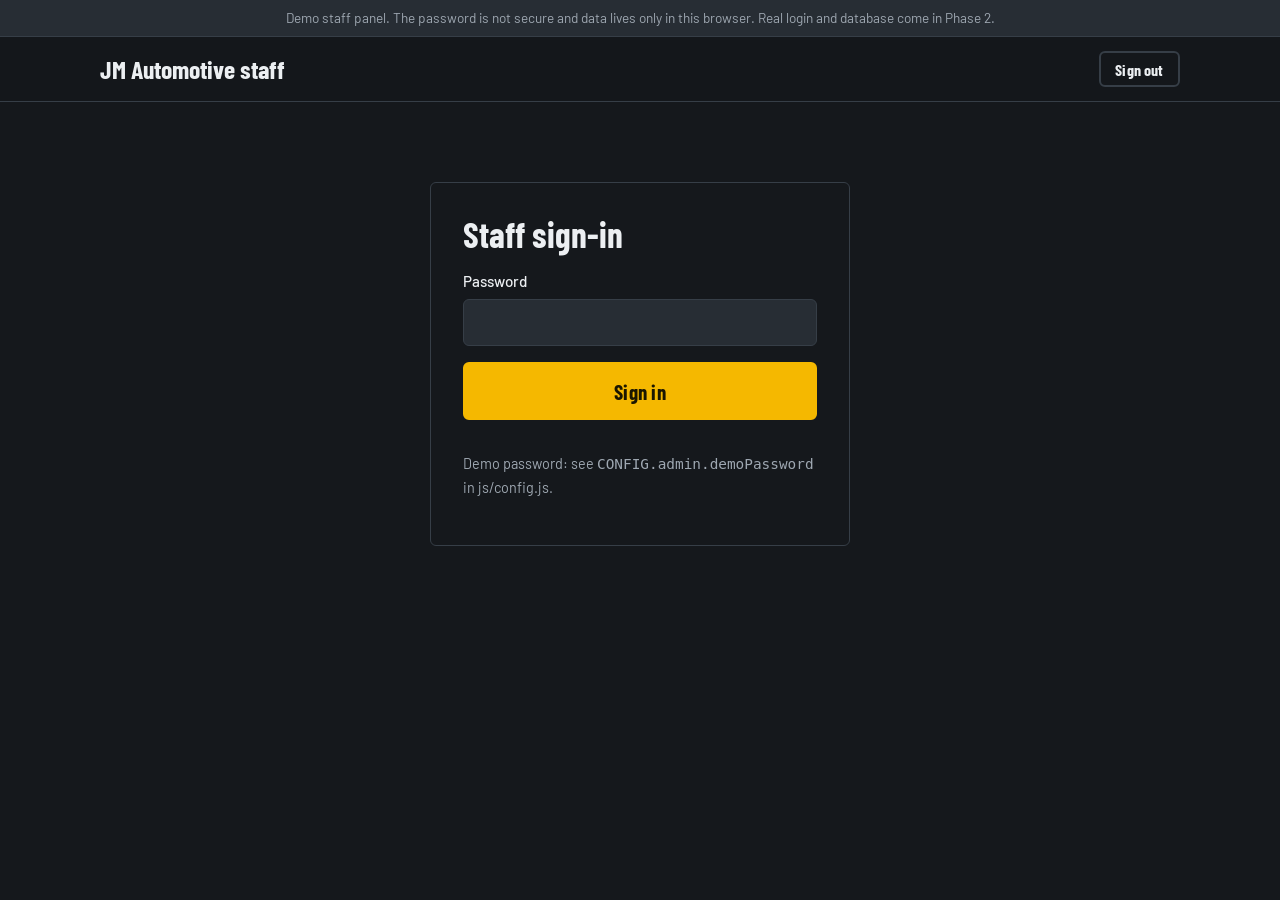
==== admin.html @ 0afcb8b0 "Add files via upload" ====
<!DOCTYPE html>
<html lang="en">
<head>
  <meta charset="UTF-8">
  <meta name="viewport" content="width=device-width, initial-scale=1">
  <meta name="robots" content="noindex, nofollow">
  <title>Staff panel | JM Automotive</title>
  <link rel="preconnect" href="https://fonts.googleapis.com">
  <link rel="preconnect" href="https://fonts.gstatic.com" crossorigin>
  <link href="https://fonts.googleapis.com/css2?family=Barlow+Condensed:wght@500;600;700&family=Barlow:wght@400;500;600&display=swap" rel="stylesheet">
  <link rel="stylesheet" href="style.css">
</head>
<body class="admin">

  <div class="demo-banner">
    Demo staff panel. The password is not secure and data lives only in this browser. Real login and database come in Phase 2.
  </div>

  <header class="site-header">
    <div class="wrap header-inner">
      <a href="index.html" class="brand"><span data-biz="name">JM Automotive</span> staff</a>
      <nav class="main-nav" aria-label="Staff">
        <button type="button" class="btn btn-ghost btn-small" id="logout" hidden>Sign out</button>
      </nav>
    </div>
  </header>

  <main class="wrap admin-main">

    <!-- Login -->
    <form class="panel login" id="loginForm">
      <h1>Staff sign-in</h1>
      <label>Password
        <input type="password" name="pw" autocomplete="current-password" required>
      </label>
      <p class="form-error" id="loginError" role="alert" hidden>Wrong password. Try again.</p>
      <button class="btn btn-wide" type="submit">Sign in</button>
      <p class="fine">Demo password: see <code>CONFIG.admin.demoPassword</code> in js/config.js.</p>
    </form>

    <div id="app" hidden>
      <div class="tabs" role="tablist">
        <button role="tab" class="tab is-on" data-tab="schedule" aria-selected="true">Schedule</button>
        <button role="tab" class="tab" data-tab="walkin" aria-selected="false">Walk-in</button>
        <button role="tab" class="tab" data-tab="customers" aria-selected="false">Customers</button>
        <button role="tab" class="tab" data-tab="reminders" aria-selected="false">Reminders</button>
      </div>

      <!-- Schedule -->
      <section class="tab-panel" id="tab-schedule">
        <div class="admin-bar">
          <label>Day <input type="date" id="schedDate"></label>
          <div class="capacity" id="capacity"></div>
        </div>
        <div id="apptList"></div>
      </section>

      <!-- Walk-in -->
      <section class="tab-panel" id="tab-walkin" hidden>
        <form class="panel" id="walkinForm" novalidate>
          <h2>Register a walk-in</h2>
          <p class="muted">Saving a walk-in takes the spot off the public calendar right away.</p>
          <fieldset class="service-picks" id="walkinServices"><legend>Services</legend></fieldset>
          <p class="plan-summary" id="walkinPlan"></p>
          <div class="field-row" style="margin-top:1rem">
            <label>Day <input type="date" name="date"></label>
          </div>
          <div class="slot-grid" id="walkinSlots"></div>
          <h3 style="margin-top:1.5rem">Customer and vehicle</h3>
          <div class="field-row">
            <label>Full name * <input name="name" required></label>
            <label>Phone * <input name="phone" type="tel" required></label>
            <label>Email * <input name="email" type="email" required></label>
          </div>
          <div class="field-row">
            <label>Vehicle type * <select name="type" required></select></label>
            <label>Make * <input name="make" required></label>
            <label>Model * <input name="model" required></label>
            <label>Year * <input name="year" type="number" required></label>
            <label>Mileage * <input name="mileage" type="number" required></label>
          </div>
          <label class="full">Notes <textarea name="notes" rows="2"></textarea></label>
          <label class="consent">
            <input type="checkbox" name="consent">
            <span>Customer agreed to receive confirmations and maintenance reminders by text and email.</span>
          </label>
          <div class="form-error" id="walkinError" role="alert" hidden></div>
          <button class="btn btn-wide" type="submit" style="margin-top:1.5rem">Save walk-in</button>
          <p class="admin-ok" id="walkinOk" role="status" hidden></p>
        </form>
      </section>

      <!-- Customers -->
      <section class="tab-panel" id="tab-customers" hidden>
        <label class="search">Search <input type="search" id="custSearch" placeholder="Name, phone, make or model"></label>
        <div id="custList"></div>
      </section>

      <!-- Reminders -->
      <section class="tab-panel" id="tab-reminders" hidden>
        <p class="muted" id="reminderRule"></p>
        <div id="reminderList"></div>
      </section>

      <p class="fine admin-reset"><button type="button" class="btn btn-ghost btn-small" id="resetDemo">Reset demo data</button></p>
    </div>
  </main>

  <script src="js/config.js"></script>
  <script src="js/scheduler.js"></script>
  <script src="js/dataService.js"></script>
  <script src="js/reminders.js"></script>
  <script src="js/admin.js"></script>
</body>
</html>
---- style.css ----
/* =========================================================================
   JM Automotive — styles
   Palette: asphalt and graphite surfaces, safety yellow (the color of lift
   arms and floor markings in a shop) as the single accent.
   Type: Barlow Condensed for headings (inspired by highway signage),
   Barlow for text.
   ========================================================================= */

:root {
  --asphalt: #15181c;
  --graphite: #1e2328;
  --graphite-2: #272d34;
  --line: #363e47;
  --steel: #9ea7b1;
  --chalk: #eceff2;
  --yellow: #f5b800;
  --yellow-ink: #1b1600;
  --whatsapp: #25d366;
  --danger: #ff7a6b;

  --font-head: "Barlow Condensed", "Arial Narrow", Arial, sans-serif;
  --font-body: "Barlow", "Segoe UI", Arial, sans-serif;

  --radius: 6px;
  --wrap: 1120px;
}

*, *::before, *::after { box-sizing: border-box; }
html { scroll-behavior: smooth; scroll-padding-top: 72px; }
body {
  margin: 0;
  background: var(--asphalt);
  color: var(--chalk);
  font-family: var(--font-body);
  font-size: 1.0625rem;
  line-height: 1.6;
}
img { max-width: 100%; height: auto; display: block; }
a { color: var(--yellow); }
a:hover { color: #ffd34d; }
:focus-visible { outline: 3px solid var(--yellow); outline-offset: 2px; }

h1, h2, h3 { font-family: var(--font-head); line-height: 1.08; margin: 0 0 .5em; font-weight: 700; }
h2 { font-size: clamp(2rem, 4vw, 2.75rem); }
h3 { font-size: 1.4rem; font-weight: 600; }
p { margin: 0 0 1em; max-width: 68ch; }

.wrap { max-width: var(--wrap); margin: 0 auto; padding: 0 1.25rem; }
.muted { color: var(--steel); }
.fine { color: var(--steel); font-size: .9rem; margin-top: 1rem; }
.sr-only { position: absolute; width: 1px; height: 1px; overflow: hidden; clip: rect(0 0 0 0); white-space: nowrap; }

/* ---------- Buttons ---------- */
.btn {
  display: inline-block;
  background: var(--yellow);
  color: var(--yellow-ink);
  font-family: var(--font-head);
  font-weight: 700;
  font-size: 1.15rem;
  letter-spacing: .01em;
  padding: .7rem 1.4rem;
  border: 2px solid var(--yellow);
  border-radius: var(--radius);
  text-decoration: none;
  cursor: pointer;
}
.btn:hover { background: #ffcb2b; border-color: #ffcb2b; color: var(--yellow-ink); }
.btn-ghost { background: transparent; color: var(--chalk); border-color: var(--line); }
.btn-ghost:hover { background: var(--graphite-2); color: var(--chalk); border-color: var(--steel); }
.btn-small { font-size: 1rem; padding: .4rem .9rem; }
.btn-wide { width: 100%; font-size: 1.3rem; padding: .9rem; }
.btn-whatsapp { background: var(--whatsapp); border-color: var(--whatsapp); color: #06280f; margin-top: .5rem; }
.btn-whatsapp:hover { background: #3be07a; border-color: #3be07a; color: #06280f; }

/* ---------- Demo banner ---------- */
.demo-banner {
  background: var(--graphite-2);
  color: var(--steel);
  font-size: .85rem;
  text-align: center;
  padding: .45rem 1rem;
  border-bottom: 1px solid var(--line);
}

/* ---------- Header ---------- */
.site-header {
  position: sticky; top: 0; z-index: 20;
  background: rgba(21, 24, 28, .94);
  backdrop-filter: blur(6px);
  border-bottom: 1px solid var(--line);
}
.header-inner { display: flex; align-items: center; justify-content: space-between; gap: 1rem; min-height: 64px; }
.brand { font-family: var(--font-head); font-weight: 700; font-size: 1.6rem; color: var(--chalk); text-decoration: none; }
.main-nav { display: flex; align-items: center; gap: 1.4rem; }
.main-nav a:not(.btn) { color: var(--chalk); text-decoration: none; font-weight: 500; }
.main-nav a:not(.btn):hover { color: var(--yellow); }

/* ---------- Hero ---------- */
.hero { position: relative; padding: clamp(3rem, 8vw, 6rem) 0 clamp(3.5rem, 8vw, 6.5rem); }
.hero-inner { display: grid; grid-template-columns: 1.5fr 1fr; gap: clamp(2rem, 5vw, 4rem); align-items: end; }
.hero h1 { font-size: clamp(2.7rem, 6.4vw, 5rem); line-height: 1; letter-spacing: -.01em; max-width: 14ch; }
.lead { font-size: 1.2rem; color: #cfd5db; }
.hero-actions { display: flex; flex-wrap: wrap; gap: .8rem; margin-top: 1.6rem; }

.openings {
  background: var(--graphite);
  border: 1px solid var(--line);
  border-top: 4px solid var(--yellow);
  border-radius: var(--radius);
  padding: 1.4rem 1.5rem 1.2rem;
}
.openings-title { font-size: 1.3rem; font-weight: 600; color: var(--steel); }
.openings-list { margin: 0; display: grid; gap: 1.1rem; }
.openings-list > div { display: grid; }
.openings-list dt { font-weight: 600; }
.openings-list dd { margin: 0; font-family: var(--font-head); font-size: 2rem; font-weight: 700; color: var(--yellow); line-height: 1.1; }
.openings-note { color: var(--steel); font-size: .9rem; }
.openings-hours { margin: 1.1rem 0 0; padding-top: .9rem; border-top: 1px solid var(--line); color: var(--steel); font-size: .95rem; }

/* The one bold element: a strip of hazard striping, like a lift bay floor */
.hazard {
  position: absolute; left: 0; right: 0; bottom: 0; height: 14px;
  background: repeating-linear-gradient(-45deg, var(--yellow) 0 18px, var(--asphalt) 18px 36px);
}

/* ---------- Sections ---------- */
.section { padding: clamp(3.5rem, 8vw, 5.5rem) 0; }
.section-alt { background: var(--graphite); border-top: 1px solid var(--line); border-bottom: 1px solid var(--line); }
.section-head { margin-bottom: 2rem; }
.section-head p { color: var(--steel); }
.split { display: grid; grid-template-columns: 1fr 1fr; gap: clamp(2rem, 5vw, 4rem); align-items: center; }
.photo { margin: 0; border-radius: var(--radius); overflow: hidden; border: 1px solid var(--line); }

/* ---------- Service board (like a shop's menu board) ---------- */
.board-group + .board-group { margin-top: 2.5rem; }
.board-group h3 { color: var(--yellow); border-bottom: 2px solid var(--line); padding-bottom: .4rem; }
.board-row {
  display: grid;
  grid-template-columns: 1fr 6rem 9.5rem 4rem;
  gap: 1rem;
  align-items: center;
  padding: .95rem 0;
  border-bottom: 1px solid var(--line);
}
.board-name strong { display: block; font-size: 1.1rem; }
.board-name span { color: var(--steel); font-size: .95rem; }
.board-time { color: var(--steel); }
.board-price { font-family: var(--font-head); font-size: 1.3rem; font-weight: 600; text-align: right; }
.board-act { text-align: right; }
.link-book { font-weight: 600; }
.is-soon { opacity: .6; }
.board-compact { margin: 1.5rem 0; }
.board-compact .board-row { grid-template-columns: 1fr 5rem 8.5rem 3.5rem; }

/* ---------- Free check ---------- */
.free-check {
  display: grid; grid-template-columns: 1.3fr 1fr auto; gap: 2rem; align-items: center;
  border: 1px solid var(--line); border-radius: var(--radius); padding: 2rem;
}
.free-check p { margin: 0; color: #cfd5db; }
.check-list { list-style: none; margin: 0; padding: 0; display: flex; flex-wrap: wrap; gap: .5rem; }
.check-list li { border: 1px solid var(--line); border-radius: 999px; padding: .25rem .85rem; color: var(--chalk); }

/* ---------- Forms ---------- */
.panel {
  background: var(--asphalt);
  border: 1px solid var(--line);
  border-radius: var(--radius);
  padding: clamp(1.25rem, 3vw, 2rem);
}
.section:not(.section-alt) .panel { background: var(--graphite); }
.field-row { display: grid; grid-template-columns: repeat(auto-fit, minmax(170px, 1fr)); gap: 1rem; margin-bottom: 1rem; }
label { display: grid; gap: .35rem; font-weight: 500; font-size: .95rem; }
label.full { margin-bottom: 1rem; }
input, select, textarea {
  font: inherit; color: var(--chalk);
  background: var(--graphite-2);
  border: 1px solid var(--line);
  border-radius: var(--radius);
  padding: .65rem .75rem;
  width: 100%;
  min-height: 2.9rem;
}
input:focus, select:focus, textarea:focus { outline: none; border-color: var(--yellow); box-shadow: 0 0 0 2px rgba(245, 184, 0, .25); }
fieldset { border: 0; margin: 0; padding: 0; }
legend { font-weight: 600; margin-bottom: .6rem; }

.service-picks { display: grid; grid-template-columns: repeat(auto-fill, minmax(210px, 1fr)); gap: .6rem; }
.service-picks legend { grid-column: 1 / -1; }
.pick { display: block; cursor: pointer; }
.pick input { position: absolute; opacity: 0; pointer-events: none; }
.pick-box {
  display: grid; gap: .1rem; height: 100%;
  border: 1px solid var(--line); border-radius: var(--radius);
  padding: .7rem .85rem; background: var(--graphite-2);
}
.pick-name { font-weight: 600; }
.pick-meta { color: var(--steel); font-size: .9rem; }
.pick input:checked + .pick-box { border-color: var(--yellow); background: rgba(245, 184, 0, .1); }
.pick input:checked + .pick-box .pick-meta { color: var(--yellow); }
.pick input:focus-visible + .pick-box { outline: 3px solid var(--yellow); outline-offset: 2px; }

/* Estimate */
.estimate-result { margin-top: 1.5rem; padding-top: 1.5rem; border-top: 1px solid var(--line); }
.estimate-lines { list-style: none; padding: 0; margin: 0 0 1rem; }
.estimate-lines li { display: flex; justify-content: space-between; gap: 1rem; padding: .35rem 0; color: #cfd5db; }
.estimate-total { display: flex; justify-content: space-between; align-items: baseline; gap: 1rem; flex-wrap: wrap; margin-bottom: 1rem; }
.estimate-total strong { font-family: var(--font-head); font-size: 2.4rem; color: var(--yellow); line-height: 1; }

/* Booking steps — a real sequence, so they're numbered */
.step + .step { margin-top: 2rem; padding-top: 2rem; border-top: 1px solid var(--line); }
.step h3 { display: flex; align-items: center; gap: .6rem; }
.step-num {
  display: inline-grid; place-items: center; width: 1.7rem; height: 1.7rem;
  background: var(--yellow); color: var(--yellow-ink); border-radius: 50%;
  font-size: 1.05rem;
}
.plan-summary { color: var(--steel); margin: .8rem 0 0; }

.day-strip { display: flex; gap: .5rem; overflow-x: auto; padding-bottom: .5rem; margin-bottom: 1rem; }
.day {
  flex: 0 0 auto; display: grid; justify-items: center; min-width: 4.2rem;
  background: var(--graphite-2); color: var(--chalk);
  border: 1px solid var(--line); border-radius: var(--radius);
  padding: .5rem .4rem; font: inherit; font-size: .85rem; cursor: pointer;
}
.day strong { font-family: var(--font-head); font-size: 1.6rem; line-height: 1.1; }
.day.is-on { border-color: var(--yellow); background: var(--yellow); color: var(--yellow-ink); }
.slot-grid { display: grid; grid-template-columns: repeat(auto-fill, minmax(100px, 1fr)); gap: .5rem; }
.slot {
  font: inherit; font-weight: 600; color: var(--chalk);
  background: var(--graphite-2); border: 1px solid var(--line); border-radius: var(--radius);
  padding: .6rem; cursor: pointer;
}
.slot:hover, .day:hover { border-color: var(--steel); }
.slot.is-on { background: var(--yellow); border-color: var(--yellow); color: var(--yellow-ink); }

.consent { display: flex; gap: .7rem; align-items: flex-start; font-weight: 400; color: #cfd5db; font-size: .92rem; }
.consent input { width: 1.2rem; height: 1.2rem; margin-top: .2rem; flex: 0 0 auto; accent-color: var(--yellow); }

.form-error {
  border: 1px solid var(--danger); color: var(--danger);
  border-radius: var(--radius); padding: .8rem 1rem; margin: 1.5rem 0 1rem;
}
.form-error ul { margin: 0; padding-left: 1.2rem; }
.booking .btn-wide { margin-top: 1.5rem; }
.confirmation { border-top: 4px solid var(--yellow); }
.confirmation:focus { outline: none; }

/* ---------- Reviews ---------- */
.sample-tag { font-size: .9rem; }
.reviews { display: grid; grid-template-columns: repeat(auto-fit, minmax(260px, 1fr)); gap: 2rem; }
.review { margin: 0; border-left: 3px solid var(--yellow); padding-left: 1.2rem; }
.stars { color: var(--yellow); letter-spacing: .1em; }
.review blockquote { margin: .5rem 0; font-size: 1.1rem; }
.review figcaption { color: var(--steel); }

/* ---------- Contact ---------- */
.contact { display: grid; grid-template-columns: 1fr 1.4fr; gap: clamp(2rem, 5vw, 4rem); }
address { font-style: normal; margin-bottom: 1rem; }
.map { min-height: 340px; border-radius: var(--radius); overflow: hidden; border: 1px solid var(--line); }
.map iframe { width: 100%; height: 100%; min-height: 340px; border: 0; filter: grayscale(.4) invert(.9) hue-rotate(180deg); }

/* ---------- Footer ---------- */
.site-footer { border-top: 1px solid var(--line); padding: 1.5rem 0; color: var(--steel); font-size: .9rem; }
.footer-inner { display: flex; justify-content: space-between; flex-wrap: wrap; gap: 1rem; }
.footer-inner p { margin: 0; }
.site-footer a { color: var(--steel); }

/* ---------- WhatsApp floating button ---------- */
.wa-float {
  position: fixed; right: 1rem; bottom: 1rem; z-index: 30;
  display: flex; align-items: center; gap: .45rem;
  background: var(--whatsapp); color: #06280f;
  border-radius: 999px; padding: .65rem 1rem .65rem .8rem;
  font-weight: 600; text-decoration: none;
  box-shadow: 0 6px 20px rgba(0, 0, 0, .35);
}
.wa-float:hover { color: #06280f; background: #3be07a; }

/* ---------- Legal page ---------- */
.legal { padding: 3rem 0 4rem; }
.legal h1 { font-size: clamp(2.2rem, 5vw, 3.2rem); }
.legal h2 { font-size: 1.6rem; margin-top: 2rem; }

/* ---------- Responsive ---------- */
@media (max-width: 900px) {
  .hero-inner, .split, .contact { grid-template-columns: 1fr; }
  .free-check { grid-template-columns: 1fr; }
  .main-nav a:not(.btn) { display: none; }
}
@media (max-width: 640px) {
  .board-row, .board-compact .board-row {
    grid-template-columns: 1fr auto;
    grid-template-areas: "name price" "time act";
    row-gap: .3rem;
  }
  .board-name { grid-area: name; }
  .board-price { grid-area: price; }
  .board-time { grid-area: time; }
  .board-act { grid-area: act; }
  .wa-float span { display: none; }
  .wa-float { padding: .75rem; }
}
@media (prefers-reduced-motion: reduce) {
  html { scroll-behavior: auto; }
}

/* =========================================================================
   Staff panel
   ========================================================================= */
.admin-main { padding: 2rem 1.25rem 4rem; }
.login { max-width: 420px; margin: 3rem auto; display: grid; gap: 1rem; }
.login h1 { font-size: 2.2rem; margin: 0; }
.login .form-error { margin: 0; }
.tabs { display: flex; gap: .4rem; flex-wrap: wrap; border-bottom: 1px solid var(--line); margin-bottom: 1.5rem; }
.tab {
  font: inherit; font-weight: 600; color: var(--steel); background: none; cursor: pointer;
  border: 0; border-bottom: 3px solid transparent; padding: .7rem 1rem;
}
.tab.is-on { color: var(--chalk); border-bottom-color: var(--yellow); }
.admin-bar { display: flex; flex-wrap: wrap; gap: 1.5rem; align-items: end; margin-bottom: 1.5rem; }
.admin-bar label { max-width: 200px; }
.capacity { display: flex; flex-wrap: wrap; gap: 1.2rem; color: var(--steel); }
.capacity strong { color: var(--chalk); font-family: var(--font-head); font-size: 1.5rem; }
.appt {
  display: grid; grid-template-columns: 6.5rem 1fr auto auto; gap: 1rem; align-items: center;
  background: var(--graphite); border: 1px solid var(--line); border-left: 4px solid var(--yellow);
  border-radius: var(--radius); padding: 1rem; margin-bottom: .7rem;
}
.appt.status-completed { border-left-color: var(--whatsapp); opacity: .8; }
.appt.status-cancelled { border-left-color: var(--line); opacity: .5; }
.appt-time { font-family: var(--font-head); font-size: 1.4rem; font-weight: 700; display: grid; line-height: 1.1; }
.appt-time span { font-family: var(--font-body); font-size: .85rem; font-weight: 400; color: var(--steel); }
.appt-tags { display: flex; flex-direction: column; gap: .3rem; align-items: flex-start; }
.appt-actions { display: flex; flex-direction: column; gap: .4rem; }
.tag { display: inline-block; font-size: .8rem; border: 1px solid var(--line); border-radius: 999px; padding: .1rem .6rem; color: var(--steel); }
.tag-status { text-transform: capitalize; }
.tag-overdue { border-color: var(--danger); color: var(--danger); }
.tag-due-soon { border-color: var(--yellow); color: var(--yellow); }
.admin-ok { color: var(--whatsapp); margin-top: 1rem; }
.search { max-width: 420px; margin-bottom: 1.5rem; }
.cust { background: var(--graphite); border: 1px solid var(--line); border-radius: var(--radius); padding: 1.2rem; margin-bottom: 1rem; }
.cust header { display: flex; flex-wrap: wrap; gap: .8rem; align-items: baseline; margin-bottom: .8rem; }
.cust h3 { margin: 0; }
.veh { border-top: 1px solid var(--line); padding-top: .7rem; margin-top: .7rem; }
.veh .muted { margin-left: .5rem; }
.veh ul { margin: .4rem 0 0; padding-left: 1.2rem; }
.table-wrap { overflow-x: auto; }
.rem-table { width: 100%; border-collapse: collapse; min-width: 760px; }
.rem-table th, .rem-table td { text-align: left; padding: .75rem; border-bottom: 1px solid var(--line); vertical-align: top; }
.rem-table th { color: var(--steel); font-weight: 600; }
.admin-reset { margin-top: 3rem; }
@media (max-width: 760px) {
  .appt { grid-template-columns: 1fr; }
  .appt-tags { flex-direction: row; flex-wrap: wrap; }
  .appt-actions { flex-direction: row; }
}
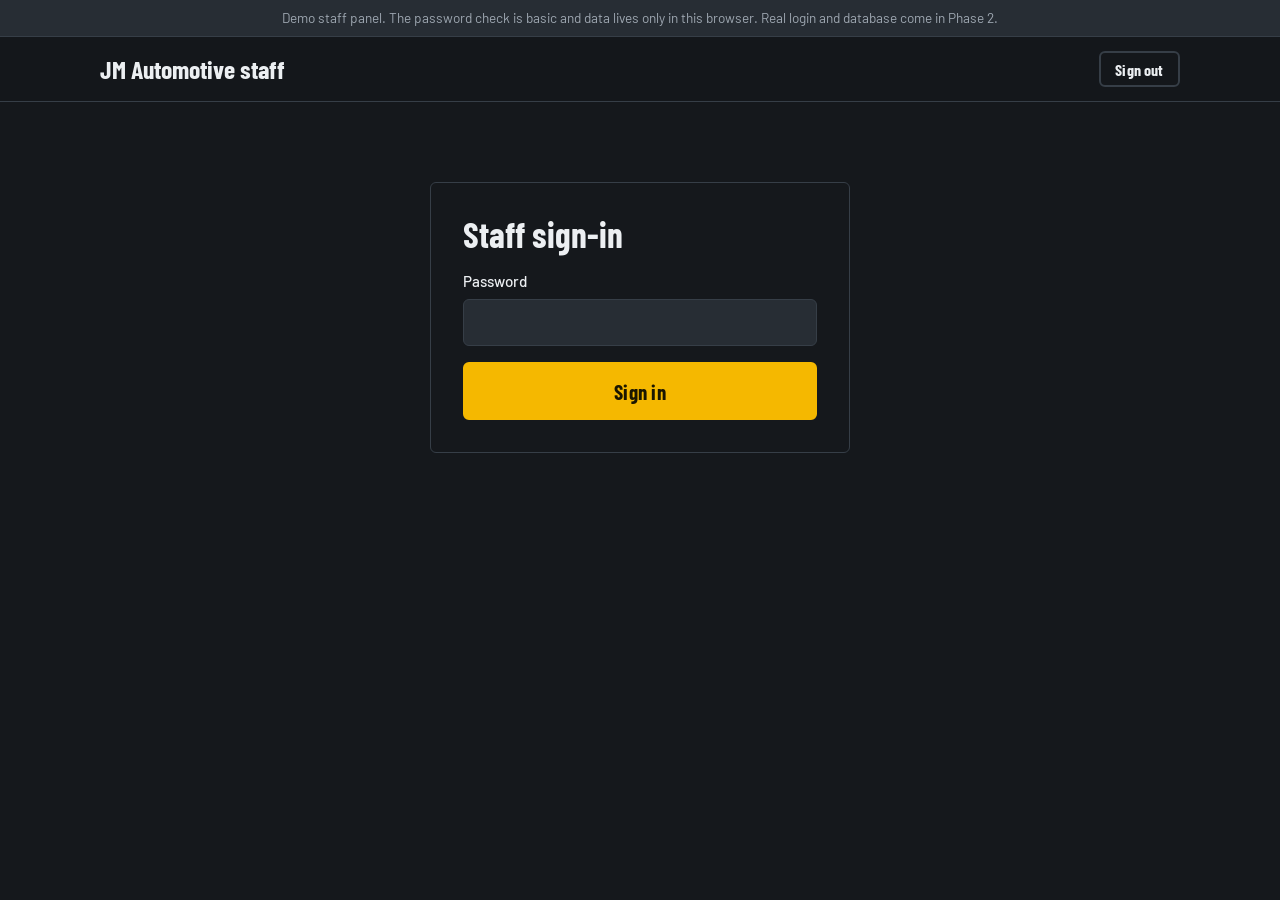
==== commit 9a547054: "Hide prices on service list and booking form; staff password and Open Labor Project button - Service" ====
--- a/admin.html
+++ b/admin.html
@@ -13,7 +13,7 @@
 <body class="admin">
 
   <div class="demo-banner">
-    Demo staff panel. The password is not secure and data lives only in this browser. Real login and database come in Phase 2.
+    Demo staff panel. The password check is basic and data lives only in this browser. Real login and database come in Phase 2.
   </div>
 
   <header class="site-header">
@@ -35,10 +35,10 @@
       </label>
       <p class="form-error" id="loginError" role="alert" hidden>Wrong password. Try again.</p>
       <button class="btn btn-wide" type="submit">Sign in</button>
-      <p class="fine">Demo password: see <code>CONFIG.admin.demoPassword</code> in js/config.js.</p>
     </form>
 
     <div id="app" hidden>
+      <div class="staff-tools" id="staffTools" aria-label="Quote tools"></div>
       <div class="tabs" role="tablist">
         <button role="tab" class="tab is-on" data-tab="schedule" aria-selected="true">Schedule</button>
         <button role="tab" class="tab" data-tab="walkin" aria-selected="false">Walk-in</button>
--- a/style.css
+++ b/style.css
@@ -137,7 +137,7 @@
 .board-group h3 { color: var(--yellow); border-bottom: 2px solid var(--line); padding-bottom: .4rem; }
 .board-row {
   display: grid;
-  grid-template-columns: 1fr 6rem 9.5rem 4rem;
+  grid-template-columns: 1fr 6rem 7rem 4rem;
   gap: 1rem;
   align-items: center;
   padding: .95rem 0;
@@ -146,12 +146,15 @@
 .board-name strong { display: block; font-size: 1.1rem; }
 .board-name span { color: var(--steel); font-size: .95rem; }
 .board-time { color: var(--steel); }
-.board-price { font-family: var(--font-head); font-size: 1.3rem; font-weight: 600; text-align: right; }
+.board-tag { font-family: var(--font-head); font-size: 1.1rem; font-weight: 600; text-align: right; color: var(--yellow); }
 .board-act { text-align: right; }
 .link-book { font-weight: 600; }
 .is-soon { opacity: .6; }
 .board-compact { margin: 1.5rem 0; }
-.board-compact .board-row { grid-template-columns: 1fr 5rem 8.5rem 3.5rem; }
+.board-compact .board-row { grid-template-columns: 1fr 5rem 6rem 3.5rem; }
+
+/* ---------- Staff quick tools ---------- */
+.staff-tools { display: flex; flex-wrap: wrap; align-items: center; gap: .5rem 1rem; margin-bottom: 1.25rem; padding: .9rem 1rem; border: 1px solid var(--line); border-radius: var(--radius); }
 
 /* ---------- Free check ---------- */
 .free-check {
@@ -293,11 +296,11 @@
 @media (max-width: 640px) {
   .board-row, .board-compact .board-row {
     grid-template-columns: 1fr auto;
-    grid-template-areas: "name price" "time act";
+    grid-template-areas: "name tag" "time act";
     row-gap: .3rem;
   }
   .board-name { grid-area: name; }
-  .board-price { grid-area: price; }
+  .board-tag { grid-area: tag; }
   .board-time { grid-area: time; }
   .board-act { grid-area: act; }
   .wa-float span { display: none; }
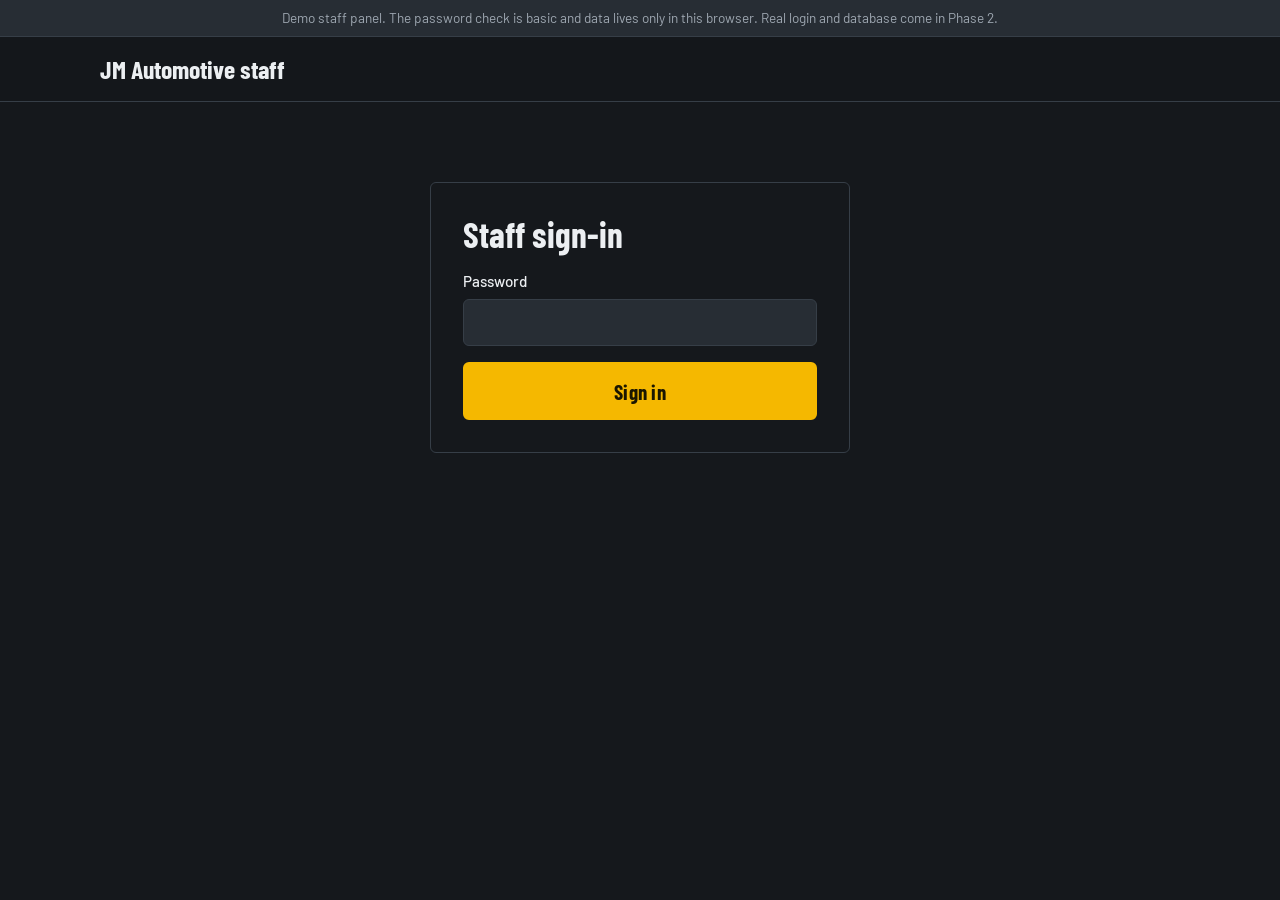
==== commit 7062b26d: "Preview: repair status tickets, Track my repair page, Staff button, web app manifest Not approved or" ====
--- a/admin.html
+++ b/admin.html
@@ -44,6 +44,7 @@
         <button role="tab" class="tab" data-tab="walkin" aria-selected="false">Walk-in</button>
         <button role="tab" class="tab" data-tab="customers" aria-selected="false">Customers</button>
         <button role="tab" class="tab" data-tab="reminders" aria-selected="false">Reminders</button>
+        <button role="tab" class="tab" data-tab="repairs" aria-selected="false">Repair status</button>
       </div>
 
       <!-- Schedule -->
@@ -102,10 +103,23 @@
         <div id="reminderList"></div>
       </section>
 
+      <!-- Repair status -->
+      <section class="tab-panel" id="tab-repairs" hidden>
+        <p class="muted">Start a ticket when work begins. Print the ticket and put it on the car. Scanning its code with a staff phone opens this tab on that car so you can change the stage. Customers scan the same code, or type it on the "Track my repair" page, to see the stage.</p>
+        <h3>Cars in the shop</h3>
+        <div id="ticketList"></div>
+        <h3 style="margin-top:2rem">Start a ticket</h3>
+        <div id="ticketStart"></div>
+      </section>
+
       <p class="fine admin-reset"><button type="button" class="btn btn-ghost btn-small" id="resetDemo">Reset demo data</button></p>
     </div>
   </main>
 
+  <!-- Printable ticket (shown only when printing) -->
+  <div id="printTicket" class="print-ticket" hidden></div>
+
+  <script src="js/vendor/qrcode-generator.js"></script>
   <script src="js/config.js"></script>
   <script src="js/scheduler.js"></script>
   <script src="js/dataService.js"></script>
--- a/style.css
+++ b/style.css
@@ -314,6 +314,8 @@
    Staff panel
    ========================================================================= */
 .admin-main { padding: 2rem 1.25rem 4rem; }
+/* Elements with the hidden attribute stay hidden even if a class sets display */
+[hidden] { display: none !important; }
 .login { max-width: 420px; margin: 3rem auto; display: grid; gap: 1rem; }
 .login h1 { font-size: 2.2rem; margin: 0; }
 .login .form-error { margin: 0; }
@@ -360,3 +362,68 @@
   .appt-tags { flex-direction: row; flex-wrap: wrap; }
   .appt-actions { flex-direction: row; }
 }
+
+
+/* ---------- Repair status (staff tab + customer page) ---------- */
+.meter { height: 10px; border-radius: 5px; background: var(--graphite-2); overflow: hidden; }
+.meter i { display: block; height: 100%; background: var(--yellow); }
+.meter-lg { height: 14px; border-radius: 7px; }
+@media (prefers-reduced-motion: no-preference) { .meter i { transition: width .4s ease; } }
+
+.ticket-row { border: 1px solid var(--line); border-radius: var(--radius); padding: 1rem; display: grid; gap: .8rem; margin-bottom: 1rem; background: var(--graphite); }
+.ticket-row.is-focus { border-color: var(--yellow); box-shadow: 0 0 0 2px rgba(245,184,0,.25); }
+.ticket-head { display: flex; justify-content: space-between; gap: 1rem; flex-wrap: wrap; }
+.ticket-head > div { min-width: 0; }
+.ticket-code { font-family: var(--font-head); font-size: 1.5rem; letter-spacing: .05em; }
+.ticket-pct { text-align: right; display: grid; }
+.ticket-pct strong { font-family: var(--font-head); font-size: 2rem; color: var(--yellow); line-height: 1; }
+.ticket-pct span { color: var(--steel); font-size: .9rem; }
+.stage-grid { display: grid; grid-template-columns: repeat(auto-fill, minmax(150px, 1fr)); gap: .5rem; }
+.stage-btn { font: 600 .92rem var(--font-body); text-align: left; padding: .6rem .7rem; border-radius: var(--radius); border: 1px solid var(--line); background: transparent; color: var(--chalk); cursor: pointer; }
+.stage-btn:hover { border-color: var(--steel); }
+.stage-btn[aria-pressed="true"] { background: var(--yellow); color: var(--yellow-ink); border-color: var(--yellow); }
+.ticket-actions { display: flex; flex-wrap: wrap; gap: .5rem; }
+.start-row { display: flex; justify-content: space-between; align-items: center; gap: 1rem; flex-wrap: wrap; padding: .7rem 0; border-bottom: 1px solid var(--line); }
+.start-row > span { min-width: 0; }
+
+.track-main { padding-block: 2.5rem 4rem; max-width: 720px; }
+.track-form { display: grid; gap: .4rem; margin: 1.5rem 0; }
+.track-form label { font-weight: 600; }
+.track-input { display: flex; gap: .6rem; flex-wrap: wrap; }
+.track-input input { flex: 1 1 200px; min-width: 0; font: 600 1.2rem var(--font-body); letter-spacing: .08em; text-transform: uppercase; padding: .7rem .8rem; border-radius: var(--radius); border: 1px solid var(--line); background: var(--graphite-2); color: var(--chalk); }
+.track-result { display: grid; gap: .5rem; }
+.track-veh { font-family: var(--font-head); font-size: 1.8rem; font-weight: 600; }
+.track-code { color: var(--steel); letter-spacing: .06em; font-weight: 600; }
+.track-pct { display: flex; align-items: baseline; gap: .6rem; margin-top: .6rem; flex-wrap: wrap; }
+.track-pct strong { font-family: var(--font-head); font-size: 3rem; color: var(--yellow); line-height: 1; }
+.track-stages { list-style: none; margin: 1rem 0 0; padding: 0; display: grid; gap: .1rem; }
+.track-stages li { display: grid; grid-template-columns: 22px 1fr auto; gap: .7rem; align-items: center; padding: .45rem 0; color: var(--steel); }
+.track-stages .dot { width: 14px; height: 14px; border-radius: 50%; border: 2px solid var(--line); justify-self: center; }
+.track-stages .is-done { color: var(--chalk); }
+.track-stages .is-done .dot { background: var(--whatsapp); border-color: var(--whatsapp); }
+.track-stages .is-now { color: var(--chalk); font-weight: 600; }
+.track-stages .is-now .dot { background: var(--yellow); border-color: var(--yellow); box-shadow: 0 0 0 4px rgba(245,184,0,.2); }
+.track-stages time { font-size: .85rem; color: var(--steel); font-weight: 400; font-variant-numeric: tabular-nums; }
+.track-services { margin-top: .5rem; }
+
+/* Header on phones: keep Track, Book and Staff visible without crowding */
+@media (max-width: 520px) {
+  .main-nav .nav-track { display: none; }  /* the hero shows a large Track button on phones */
+  .main-nav { gap: .4rem; }
+  .main-nav .btn-small { font-size: .9rem; padding: .35rem .6rem; }
+  .brand { font-size: 1.15rem; }
+}
+
+/* ---------- Printable repair ticket ---------- */
+.print-ticket { display: none; }
+@media print {
+  body.admin > *:not(.print-ticket) { display: none !important; }
+  body.admin { background: #fff; color: #000; }
+  .print-ticket:not([hidden]) { display: block !important; }
+  .pt-card { display: flex; gap: 1.2rem; align-items: center; border: 3px solid #000; border-radius: 6px; padding: 1rem; max-width: 6in; font-family: var(--font-body); color: #000; }
+  .pt-qr { width: 1.8in; height: 1.8in; flex: none; }
+  .pt-qr svg { width: 100%; height: 100%; }
+  .pt-shop { font-weight: 700; }
+  .pt-code { font-family: var(--font-head); font-size: 2rem; font-weight: 700; letter-spacing: .06em; }
+  .pt-help { margin-top: .5rem; font-size: .85rem; }
+}
